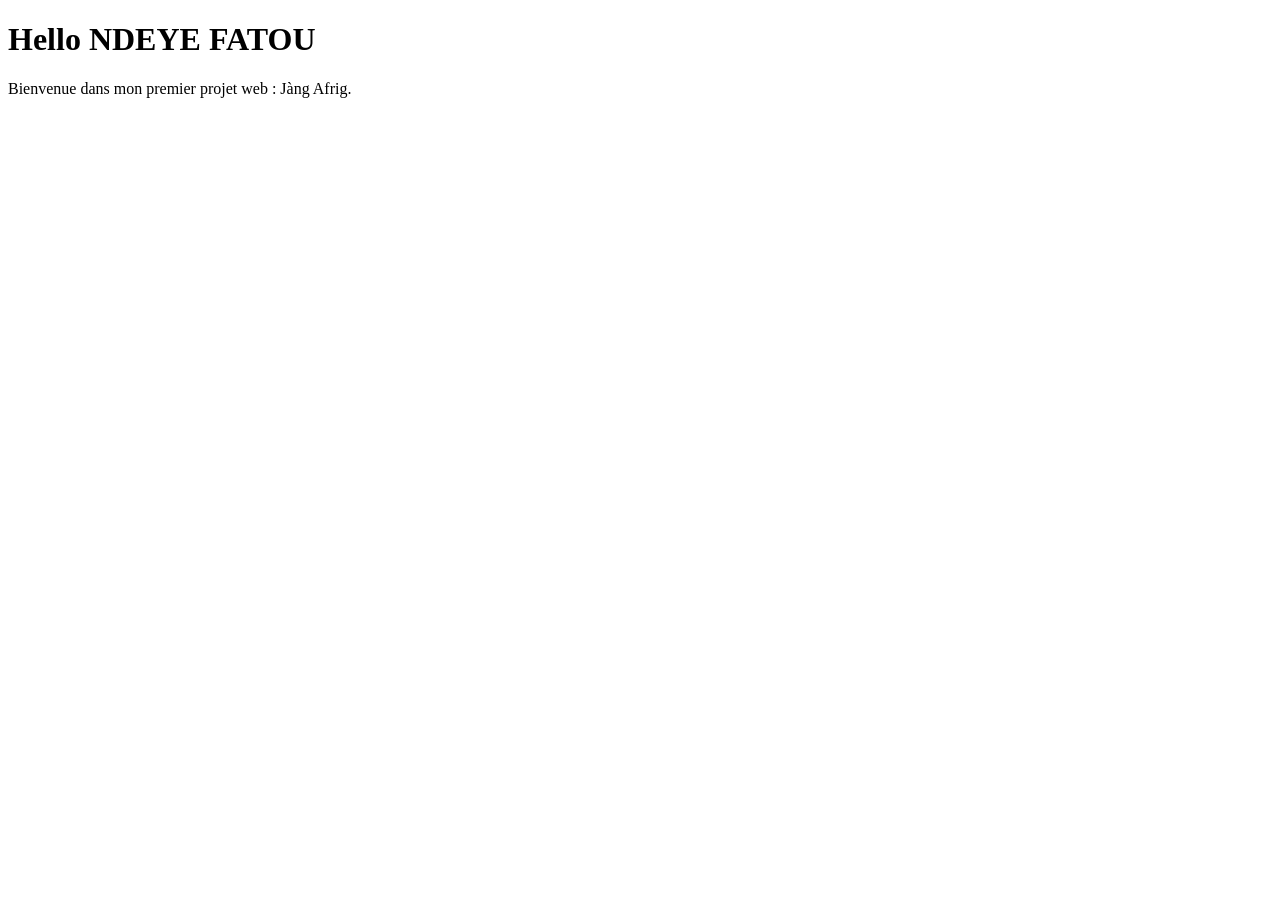
==== index.html @ a286acd0 "v0 : premier setup avec hello word" ====
<!DOCTYPE html>
<html lang="en">
<head>
    <meta charset="UTF-8">
    <meta name="viewport" content="width=device-width, initial-scale=1.0">
    <title>NDEYE FATOU</title>
</head>
<body>
    <h1>Hello NDEYE FATOU</h1>
    <P>Bienvenue dans mon premier projet web : Jàng Afrig.</P>
</body>
</html>
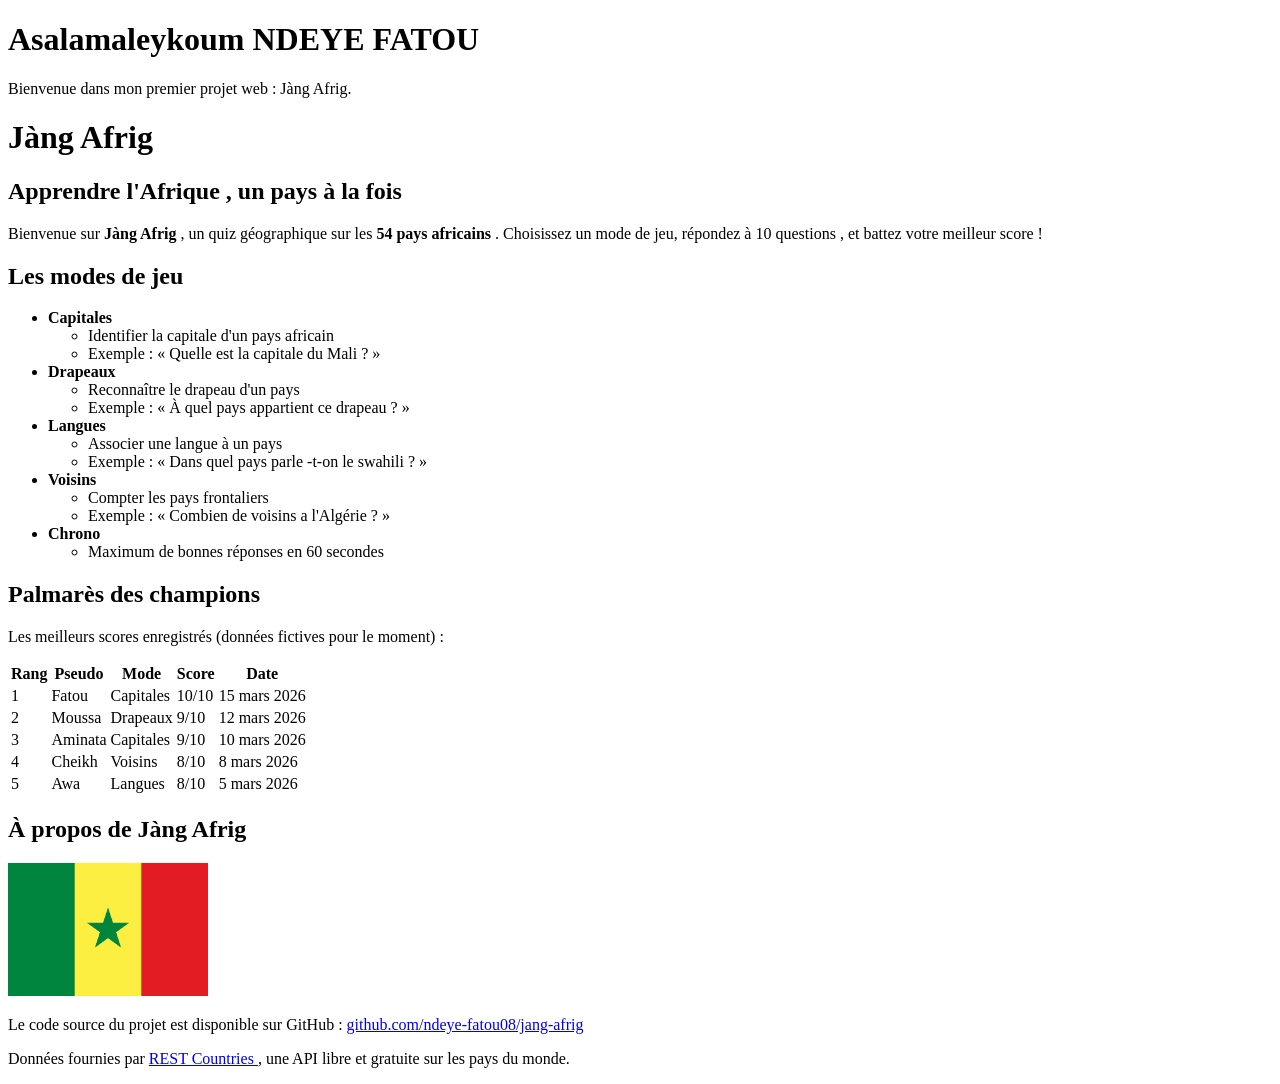
==== commit a26aa514: "v0.1 : page d'accueil HTML brut" ====
--- a/index.html
+++ b/index.html
@@ -6,7 +6,117 @@
     <title>NDEYE FATOU</title>
 </head>
 <body>
-    <h1>Hello NDEYE FATOU</h1>
+    <h1>Asalamaleykoum NDEYE FATOU</h1>
     <P>Bienvenue dans mon premier projet web : Jàng Afrig.</P>
+    <h1>Jàng Afrig </h1>
+<h2>Apprendre l'Afrique , un pays à la fois </h2>
+<p>
+Bienvenue sur <strong >Jàng Afrig </strong >, un quiz géographique sur
+les
+<strong >54 pays africains </strong >. Choisissez un mode de jeu,
+répondez à
+10 questions , et battez votre meilleur score !
+</p>
+<p>
+    <h2>Les modes de jeu </h2>
+<ul>
+<li>
+<strong >Capitales </strong >
+<ul>
+<li>Identifier la capitale d'un pays africain </li>
+<li>Exemple : « Quelle est la capitale du Mali ? »</li>
+</ul>
+</li>
+<li>
+<strong >Drapeaux </strong >
+<ul>
+<li>Reconnaître le drapeau d'un pays </li>
+<li>Exemple : « À quel pays appartient ce drapeau ? »</li>
+</ul>
+</li>
+<li>
+<strong >Langues </strong >
+<ul>
+<li>Associer une langue à un pays </li>
+<li>Exemple : « Dans quel pays parle -t-on le swahili ? »</li>
+</ul>
+</li>
+<li>
+<strong >Voisins </strong >
+<ul>
+<li>Compter les pays frontaliers </li>
+<li>Exemple : « Combien de voisins a l'Algérie ? »</li>
+</ul>
+</li>
+<li>
+<strong >Chrono </strong >
+<ul>
+<li>Maximum de bonnes réponses en 60 secondes </li>
+</ul>
+</li>
+</ul>
+<h2>Palmarès des champions </h2>
+<p>Les meilleurs scores enregistrés (données fictives pour le moment)
+:</p>
+<table >
+<tr>
+<th>Rang </th>
+<th>Pseudo </th>
+<th>Mode </th>
+<th>Score </th>
+<th>Date </th>
+</tr>
+<tr>
+<td>1</td>
+<td>Fatou </td>
+<td>Capitales </td>
+<td>10/10</td>
+<td>15 mars 2026</td>
+</tr>
+<tr>
+<td>2</td>
+<td>Moussa </td>
+<td>Drapeaux </td>
+<td>9/10</td>
+<td>12 mars 2026</td>
+</tr>
+<tr>
+<td>3</td>
+<td>Aminata </td>
+<td>Capitales </td>
+<td>9/10</td>
+<td>10 mars 2026</td>
+</tr>
+<tr>
+<td>4</td>
+<td>Cheikh </td>
+<td>Voisins </td>
+<td>8/10</td>
+<td>8 mars 2026</td>
+</tr>
+<tr>
+<td>5</td>
+<td>Awa </td>
+<td>Langues </td>
+<td>8/10</td>
+<td>5 mars 2026</td>
+</tr>
+</table >
+<h2>À propos de Jàng Afrig </h2>
+<p>
+<img src="images/sn.png" alt="Drapeau africain" width="200">
+</p>
+<p>
+Le code source du projet est disponible sur GitHub :
+<a href="https://github.com/ndeye-fatou08/jang-afrig">
+github.com/ndeye-fatou08/jang-afrig
+</a>
+</p>
+<p>
+Données fournies par
+<a href="https://restcountries.com">REST Countries </a>,
+une API libre et gratuite sur les pays du monde.
+</p>
 </body>
-</html>+</html>
+
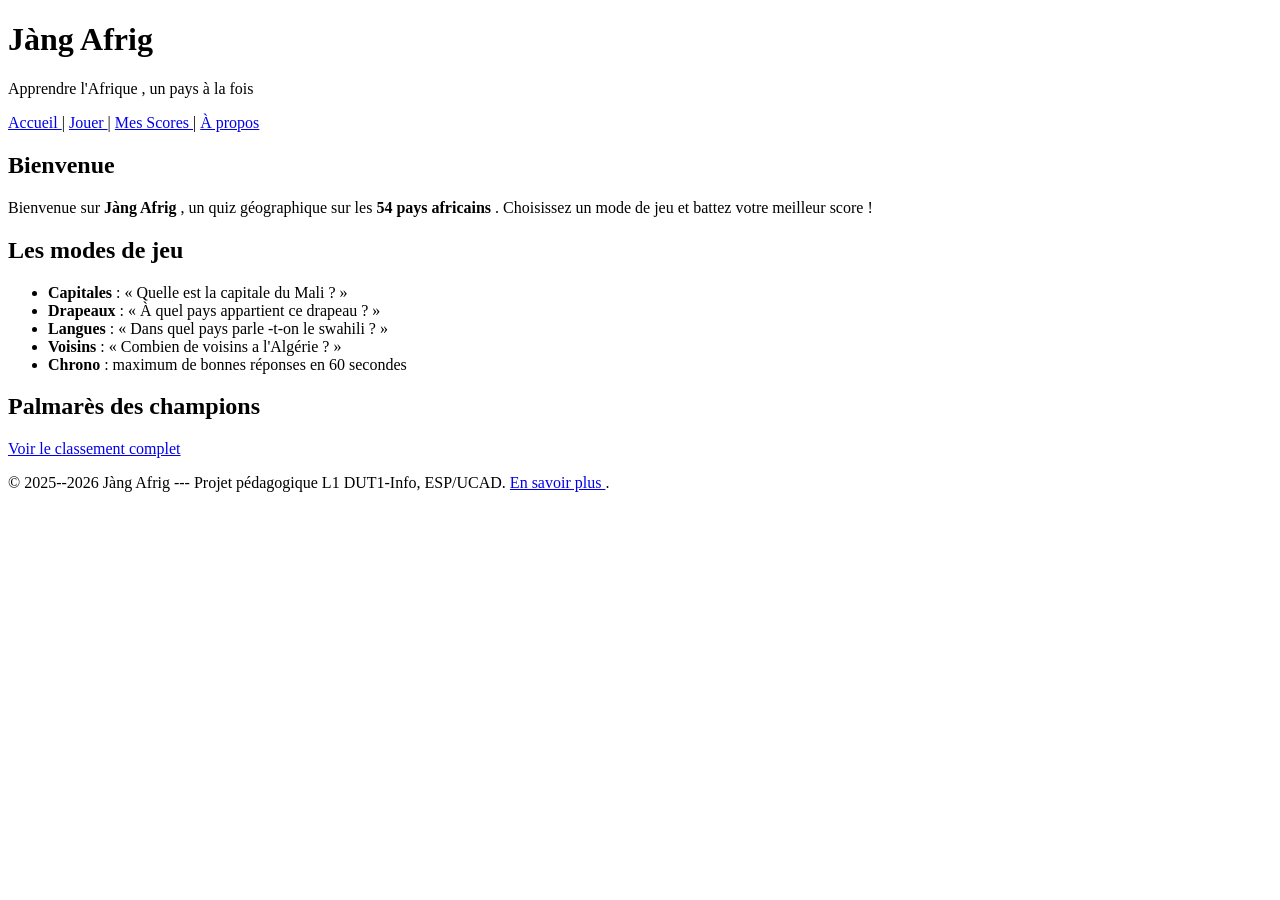
==== commit f48579c4: "v0.2 : 5 pages HTML semantiques + formulaire" ====
--- a/index.html
+++ b/index.html
@@ -6,117 +6,56 @@
     <title>NDEYE FATOU</title>
 </head>
 <body>
-    <h1>Asalamaleykoum NDEYE FATOU</h1>
-    <P>Bienvenue dans mon premier projet web : Jàng Afrig.</P>
-    <h1>Jàng Afrig </h1>
-<h2>Apprendre l'Afrique , un pays à la fois </h2>
+    <body>
+<header >
+<h1>Jàng Afrig </h1>
+<p>Apprendre l'Afrique , un pays à la fois </p>
+</header >
+<nav>
+<a href="index.html">Accueil </a> |
+<a href="quiz.html">Jouer </a> |
+<a href="scores.html">Mes Scores </a> |
+<a href="apropos.html">À propos </a>
+</nav>
+<main>
+<section >
+<h2>Bienvenue </h2>
 <p>
-Bienvenue sur <strong >Jàng Afrig </strong >, un quiz géographique sur
-les
-<strong >54 pays africains </strong >. Choisissez un mode de jeu,
-répondez à
-10 questions , et battez votre meilleur score !
+Bienvenue sur <strong >Jàng Afrig </strong >, un quiz
+géographique sur les
+<strong >54 pays africains </strong >. Choisissez un mode de
+jeu et battez
+votre meilleur score !
 </p>
+</section >
+<section >
+<h2>Les modes de jeu </h2>
+<ul>
+<li><strong >Capitales </strong > : « Quelle est la capitale
+du Mali ? »</li>
+<li><strong >Drapeaux </strong > : « À quel pays appartient
+ce drapeau ? »</li>
+<li><strong >Langues </strong > : « Dans quel pays
+parle -t-on le swahili ? »</li>
+<li><strong >Voisins </strong > : « Combien de voisins a
+l'Algérie ? »</li>
+<li><strong >Chrono </strong > : maximum de bonnes réponses
+en 60 secondes </li>
+</ul>
+</section >
+<section >
+<h2>Palmarès des champions </h2>
+<p><a href="scores.html">Voir le classement complet </a></p>
+</section >
+</main>
+
+<footer >
 <p>
-    <h2>Les modes de jeu </h2>
-<ul>
-<li>
-<strong >Capitales </strong >
-<ul>
-<li>Identifier la capitale d'un pays africain </li>
-<li>Exemple : « Quelle est la capitale du Mali ? »</li>
-</ul>
-</li>
-<li>
-<strong >Drapeaux </strong >
-<ul>
-<li>Reconnaître le drapeau d'un pays </li>
-<li>Exemple : « À quel pays appartient ce drapeau ? »</li>
-</ul>
-</li>
-<li>
-<strong >Langues </strong >
-<ul>
-<li>Associer une langue à un pays </li>
-<li>Exemple : « Dans quel pays parle -t-on le swahili ? »</li>
-</ul>
-</li>
-<li>
-<strong >Voisins </strong >
-<ul>
-<li>Compter les pays frontaliers </li>
-<li>Exemple : « Combien de voisins a l'Algérie ? »</li>
-</ul>
-</li>
-<li>
-<strong >Chrono </strong >
-<ul>
-<li>Maximum de bonnes réponses en 60 secondes </li>
-</ul>
-</li>
-</ul>
-<h2>Palmarès des champions </h2>
-<p>Les meilleurs scores enregistrés (données fictives pour le moment)
-:</p>
-<table >
-<tr>
-<th>Rang </th>
-<th>Pseudo </th>
-<th>Mode </th>
-<th>Score </th>
-<th>Date </th>
-</tr>
-<tr>
-<td>1</td>
-<td>Fatou </td>
-<td>Capitales </td>
-<td>10/10</td>
-<td>15 mars 2026</td>
-</tr>
-<tr>
-<td>2</td>
-<td>Moussa </td>
-<td>Drapeaux </td>
-<td>9/10</td>
-<td>12 mars 2026</td>
-</tr>
-<tr>
-<td>3</td>
-<td>Aminata </td>
-<td>Capitales </td>
-<td>9/10</td>
-<td>10 mars 2026</td>
-</tr>
-<tr>
-<td>4</td>
-<td>Cheikh </td>
-<td>Voisins </td>
-<td>8/10</td>
-<td>8 mars 2026</td>
-</tr>
-<tr>
-<td>5</td>
-<td>Awa </td>
-<td>Langues </td>
-<td>8/10</td>
-<td>5 mars 2026</td>
-</tr>
-</table >
-<h2>À propos de Jàng Afrig </h2>
-<p>
-<img src="images/sn.png" alt="Drapeau africain" width="200">
+&copy; 2025--2026 Jàng Afrig --- Projet pédagogique L1
+DUT1-Info, ESP/UCAD.
+<a href="apropos.html">En savoir plus </a>.
 </p>
-<p>
-Le code source du projet est disponible sur GitHub :
-<a href="https://github.com/ndeye-fatou08/jang-afrig">
-github.com/ndeye-fatou08/jang-afrig
-</a>
-</p>
-<p>
-Données fournies par
-<a href="https://restcountries.com">REST Countries </a>,
-une API libre et gratuite sur les pays du monde.
-</p>
+</footer >
 </body>
 </html>
 
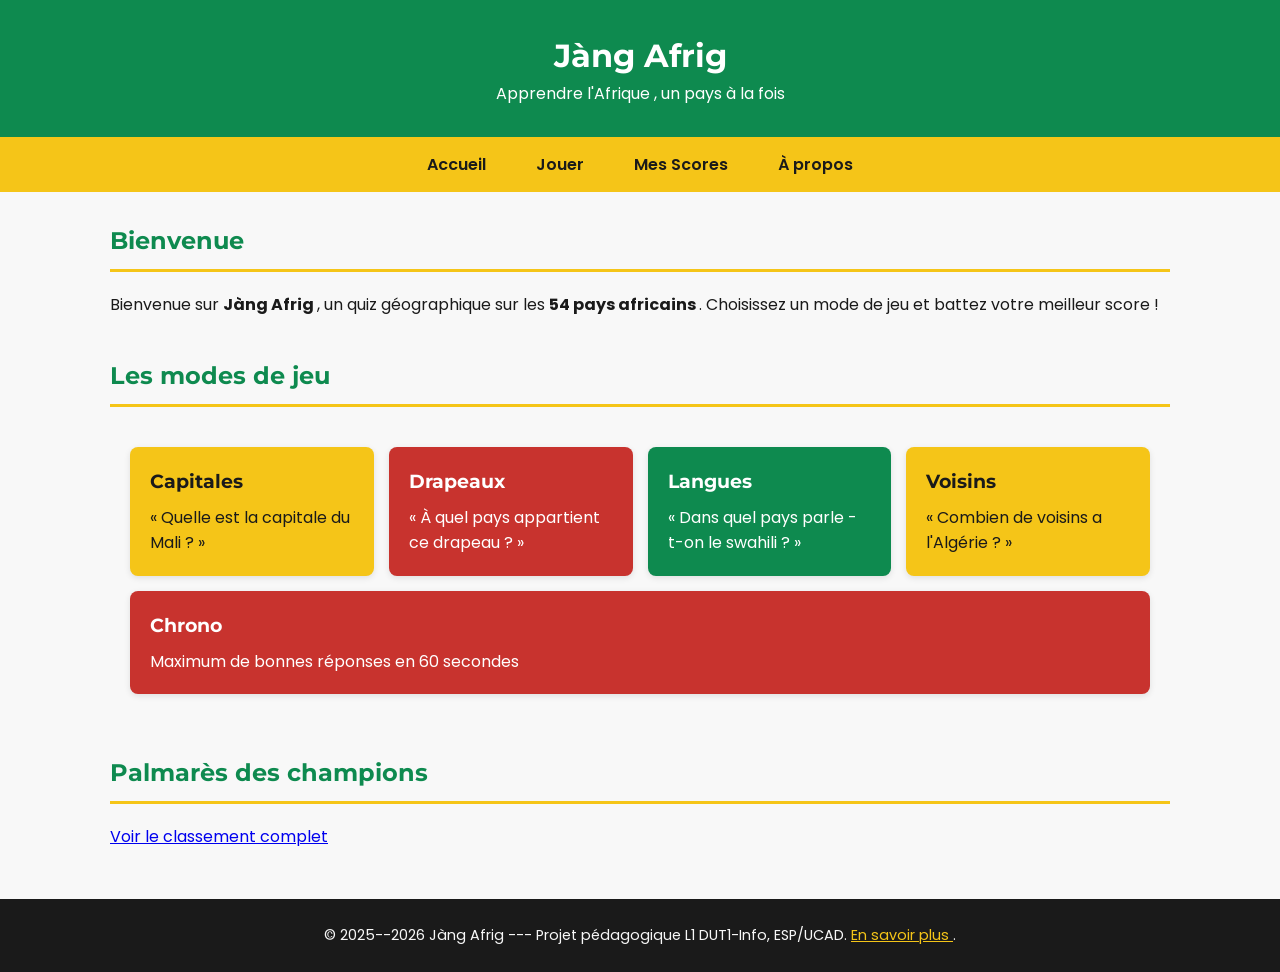
==== commit 6a08617a: "v0.3 : CSS panafricain + Google Fonts" ====
--- a/index.html
+++ b/index.html
@@ -4,6 +4,12 @@
     <meta charset="UTF-8">
     <meta name="viewport" content="width=device-width, initial-scale=1.0">
     <title>NDEYE FATOU</title>
+    <link rel="stylesheet" href="style.css">
+    <link rel="preconnect" href="https://fonts.googleapis.com">
+<link rel="preconnect" href="https://fonts.gstatic.com" crossorigin >
+<link
+href="https://fonts.googleapis.com/css2?family=Poppins:wght@400;600&family=Montserrat:wght@600;700&display=swap"
+rel="stylesheet">
 </head>
 <body>
     <body>
@@ -12,9 +18,9 @@
 <p>Apprendre l'Afrique , un pays à la fois </p>
 </header >
 <nav>
-<a href="index.html">Accueil </a> |
-<a href="quiz.html">Jouer </a> |
-<a href="scores.html">Mes Scores </a> |
+<a href="index.html">Accueil </a> 
+<a href="quiz.html">Jouer </a> 
+<a href="scores.html">Mes Scores </a> 
 <a href="apropos.html">À propos </a>
 </nav>
 <main>
@@ -30,18 +36,28 @@
 </section >
 <section >
 <h2>Les modes de jeu </h2>
-<ul>
-<li><strong >Capitales </strong > : « Quelle est la capitale
-du Mali ? »</li>
-<li><strong >Drapeaux </strong > : « À quel pays appartient
-ce drapeau ? »</li>
-<li><strong >Langues </strong > : « Dans quel pays
-parle -t-on le swahili ? »</li>
-<li><strong >Voisins </strong > : « Combien de voisins a
-l'Algérie ? »</li>
-<li><strong >Chrono </strong > : maximum de bonnes réponses
-en 60 secondes </li>
-</ul>
+<div class="modes-grille">
+<div class="carte-mode carte-jaune">
+<h3>Capitales </h3>
+<p>« Quelle est la capitale du Mali ? »</p>
+</div>
+<div class="carte-mode carte-rouge">
+<h3>Drapeaux </h3>
+<p>« À quel pays appartient ce drapeau ? »</p>
+</div>
+<div class="carte-mode carte-vert">
+<h3>Langues </h3>
+<p>« Dans quel pays parle -t-on le swahili ? »</p>
+</div>
+<div class="carte-mode carte-jaune">
+<h3>Voisins </h3>
+<p>« Combien de voisins a l'Algérie ? »</p>
+</div>
+<div class="carte-mode carte-rouge">
+<h3>Chrono </h3>
+<p>Maximum de bonnes réponses en 60 secondes </p>
+</div>
+</div>
 </section >
 <section >
 <h2>Palmarès des champions </h2>
--- a/style.css
+++ b/style.css
@@ -0,0 +1,212 @@
+/* ===== 1. Reset & Box-sizing ===== */
+* {
+    box-sizing: border-box; /* Inclut padding/border dans la largeur [cite: 106] */
+    margin: 0;
+    padding: 0;
+}
+
+/* ===== 2. Palette Panafricaine ===== */
+:root {
+    --vert: #0E8A4F;
+    --jaune: #F5C518;
+    --rouge: #C8332E;
+    --noir: #1A1A1A;
+    --blanc-casse: #F8F8F8;
+}
+
+/* ===== 3. Base du document ===== */
+body {
+    font-family: 'Poppins', sans-serif;
+    line-height: 1.6;
+    color: var(--noir);
+    background-color: var(--blanc-casse);
+}
+
+h1, h2, h3 {
+    font-family: 'Montserrat', sans-serif;
+    font-weight: 700;
+}
+/* ===== 4. Header ===== */
+header {
+    background-color: var(--vert);
+    color: white;
+    padding: 30px 20px;
+    text-align: center;
+}
+
+/* ===== 5. Navigation Flexbox ===== */
+nav {
+    background-color: var(--jaune);
+    display: flex;
+    justify-content: center;
+    flex-wrap: wrap; /* Pour le mobile plus tard [cite: 212] */
+}
+
+nav a {
+    color: var(--noir);
+    text-decoration: none;
+    font-weight: 600;
+    padding: 15px 25px;
+    transition: background-color 0.2s; /* Effet fluide [cite: 219] */
+}
+
+nav a:hover {
+    background-color: var(--vert);
+    color: white;
+}
+.modes-grille {
+    display: flex;
+    flex-wrap: wrap;
+    gap: 15px;
+    padding: 20px;
+}
+
+.carte-mode {
+    flex: 1 1 200px; /* Largeur flexible [cite: 305] */
+    padding: 20px;
+    border-radius: 8px;
+    box-shadow: 0 2px 6px rgba(0, 0, 0, 0.1);
+}
+
+.carte-jaune { background-color: var(--jaune); }
+.carte-rouge { background-color: var(--rouge); color: white; }
+.carte-vert { background-color: var(--vert); color: white; } 
+table {
+    width: 100%;
+    border-collapse: collapse;
+    margin-top: 15px;
+}
+
+th {
+    background-color: var(--vert);
+    color: white;
+    padding: 12px;
+    text-align: left;
+}
+
+td {
+    padding: 10px 12px;
+    border-bottom: 1px solid #e0e0e0;
+}
+
+/* Sélectionne les lignes paires pour la couleur jaune clair [cite: 326] */
+tr:nth-child(even) td {
+    background-color: rgba(245, 197, 24, 0.08);
+}
+/* ===== Section principale ===== */
+main {
+max-width: 1100px;
+margin: 30px auto;
+padding: 0 20px;
+}
+main section {
+margin-bottom: 40px;
+}
+main h2 {
+color: var(--vert);
+border-bottom: 3px solid var(--jaune);
+padding-bottom: 8px;
+margin-bottom: 20px;
+}
+/* ===== Grille de cartes (Flexbox) ===== */
+.modes-grille {
+display: flex;
+flex-wrap: wrap;
+gap: 15px;
+}
+.carte-mode {
+flex: 1 1 200px;
+padding: 20px;
+border-radius: 8px;
+color: var(--noir);
+box-shadow: 0 2px 6px rgba(0, 0, 0, 0.1);
+}
+.carte-mode h3 {
+margin-bottom: 8px;
+}
+.carte-jaune { background-color: var(--jaune); }
+.carte-rouge { background-color: var(--rouge); color: white; }
+.carte-vert
+{ background-color: var(--vert); color: white; }
+/* ===== Boutons ===== */
+.btn {
+display: inline-block;
+padding: 12px 28px;
+font-size: 1rem;
+font-weight: 600;
+border: none;
+border-radius: 6px;
+cursor: pointer;
+text-decoration: none;
+transition: background-color 0.2s, transform 0.1s;
+}
+.btn-primary {
+background-color: var(--vert);
+color: white;
+}
+.btn-primary:hover {
+background-color: #0a6e3f; /* vert plus foncé */
+}
+.btn-primary:active {
+transform: scale(0.97);
+}
+.btn-secondary {
+background-color: var(--blanc-casse);
+color: var(--noir);
+border: 2px solid var(--noir);
+}
+.btn-secondary:hover {
+background-color: var(--noir);
+color: white;
+}
+/* ===== Footer ===== */
+footer {
+background-color: var(--noir);
+color: var(--blanc-casse);
+padding: 25px 20px;
+text-align: center;
+margin-top: 50px;
+font-size: 0.9rem;
+}
+footer a {
+    color: var(--jaune);
+text-decoration: underline;
+}
+footer a:hover {
+color: white;
+}
+/* ===== Section principale ===== */
+main {
+max-width: 1100px;
+margin: 30px auto;
+padding: 0 20px;
+}
+main section {
+margin-bottom: 40px;
+}
+main h2 {
+color: var(--vert);
+border-bottom: 3px solid var(--jaune);
+padding-bottom: 8px;
+margin-bottom: 20px;
+}
+/* ===== Grille de cartes (Flexbox) ===== */
+.modes-grille {
+display: flex;
+flex-wrap: wrap;
+gap: 15px;
+}
+.carte-mode {
+flex: 1 1 200px;
+padding: 20px;
+border-radius: 8px;
+color: var(--noir);
+box-shadow: 0 2px 6px rgba(0, 0, 0, 0.1);
+}
+.carte-mode h3 {
+margin-bottom: 8px;
+}
+.carte-jaune { background-color: var(--jaune); }
+.carte-rouge { background-color: var(--rouge); color: white; }
+.carte-vert
+{ background-color: var(--vert); color: white; }
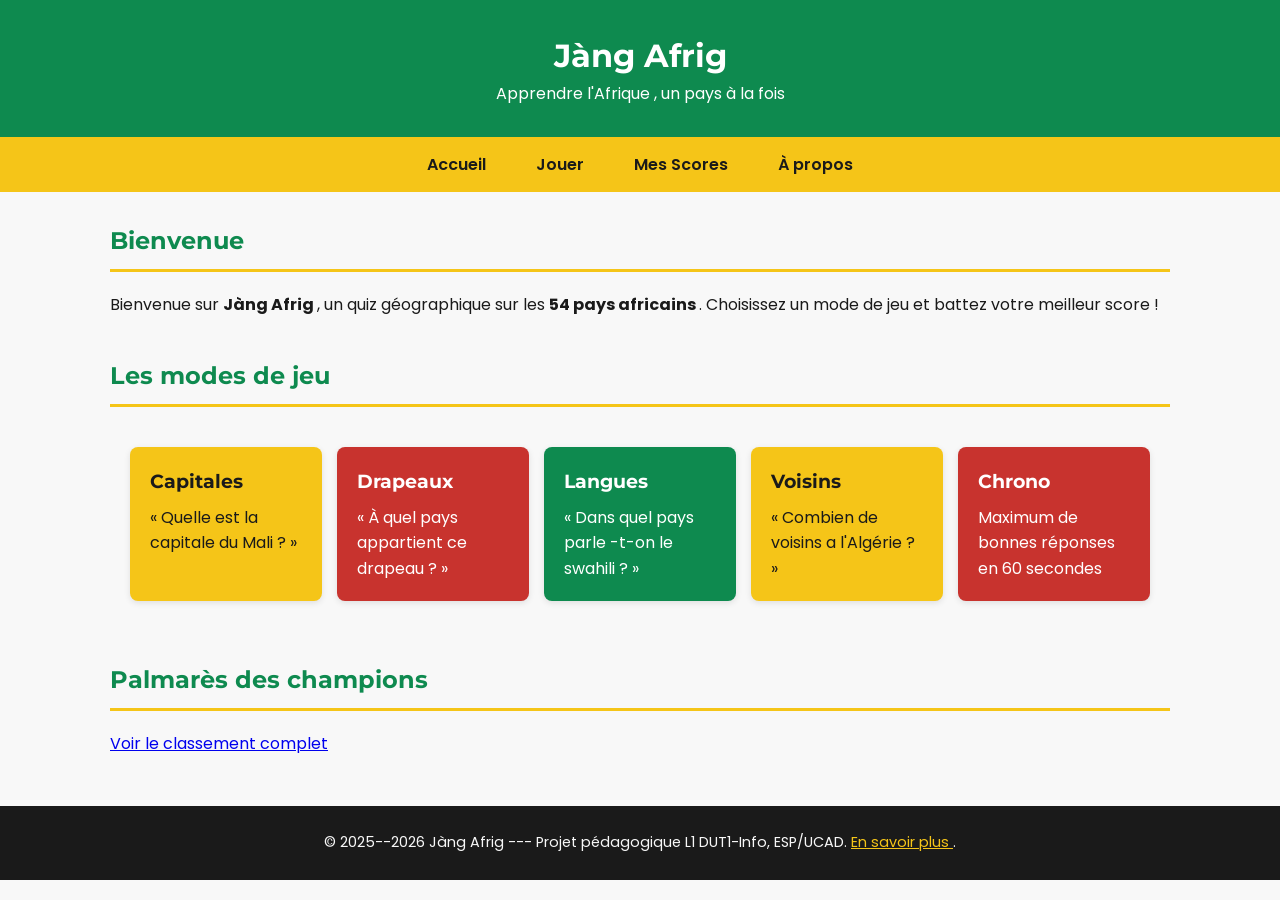
==== commit cd589eda: "Lab5 :premières fonctions Javascript" ====
--- a/index.html
+++ b/index.html
@@ -10,6 +10,10 @@
 <link
 href="https://fonts.googleapis.com/css2?family=Poppins:wght@400;600&family=Montserrat:wght@600;700&display=swap"
 rel="stylesheet">
+<meta charset="UTF-8">
+<title>Jàng Afrig</title>
+<link rel="stylesheet" href="style.css">
+<script src="script.js" defer></script>
 </head>
 <body>
     <body>
--- a/style.css
+++ b/style.css
@@ -193,7 +193,7 @@
 /* ===== Grille de cartes (Flexbox) ===== */
 .modes-grille {
 display: flex;
-flex-wrap: wrap;
+flex-wrap: nowrap;
 gap: 15px;
 }
 .carte-mode {
@@ -208,5 +208,4 @@
 }
 .carte-jaune { background-color: var(--jaune); }
 .carte-rouge { background-color: var(--rouge); color: white; }
-.carte-vert
-{ background-color: var(--vert); color: white; }+.carte-vert  { background-color: var(--vert); color: white; }  
--- a/style.css
+++ b/style.css
@@ -193,7 +193,7 @@
 /* ===== Grille de cartes (Flexbox) ===== */
 .modes-grille {
 display: flex;
-flex-wrap: wrap;
+flex-wrap: nowrap;
 gap: 15px;
 }
 .carte-mode {
@@ -208,5 +208,4 @@
 }
 .carte-jaune { background-color: var(--jaune); }
 .carte-rouge { background-color: var(--rouge); color: white; }
-.carte-vert
-{ background-color: var(--vert); color: white; }+.carte-vert  { background-color: var(--vert); color: white; }  
